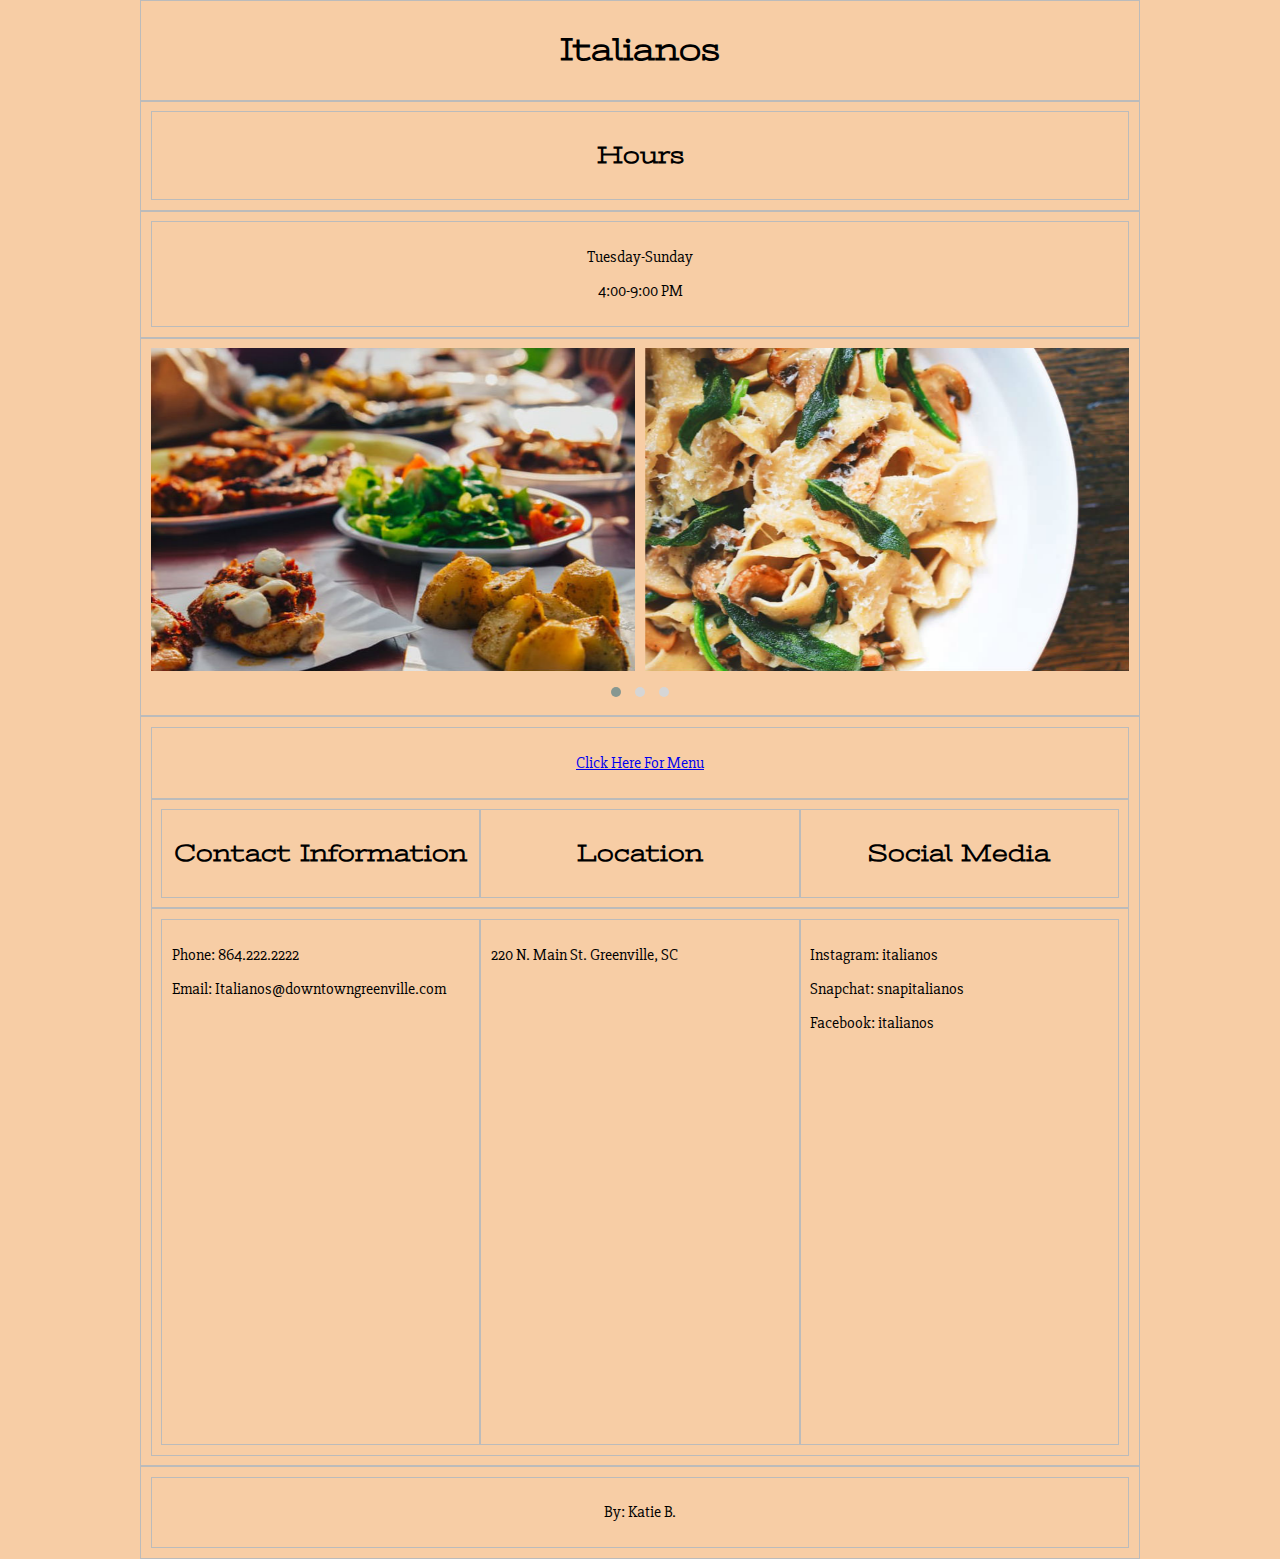
==== index.html @ 0493a71c "Add files via upload" ====
<!DOCTYPE html>

<html lang="en">
<head>
  <!-- metadata -->
  <meta charset="utf-8">
  <meta name="viewport" content="width=device-width, initial-scale=1">
  <link href="https://fonts.googleapis.com/css?family=Slabo+27px|Stint+Ultra+Expanded" rel="stylesheet">

  <!-- page title -->
  <title>Italianos</title>

  <!-- styles -->
  <link rel="stylesheet" href="css/normalize.css">
  <link rel="stylesheet" href="css/odin-0.5.0.css">
  <link rel="stylesheet" href="css/main.css">
  <link rel="stylesheet" href="css/owl.carousel.min.css">
  <link rel="stylesheet" href="css/owl.theme.default.min.css">
</head>

<body class="show-gridlines">

  <!-- start making your grid here -->
  <div class="row">
         <div class="col-sm-12">
             <h1 class="text-center">Italianos</h1>
  </div>

  <div class="row">
       <div class="col-sm-12">
        <h2 class="text-center">Hours</h2>
       </div>
     </div>

     <div class="row">
       <div class="col-sm-12">
        <p class="text-center">Tuesday-Sunday</center></p>
        <p class="text-center">4:00-9:00 PM</ceneter></p>
       </div>
     </div>

       <div class="owl-carousel">
         <div class="item"><img src="img/meal.jpg"></div>
         <div class="item"><img src="img/pastaish.jpg"></div>
         <div class="item"><img src="img/capris.jpg"></div>
         <div class="item"><img src="img/spaghetti.jpg"></div>
         <div class="item"><img src="img/pasta.jpg"></div>
         <div class="item"><img src="img/spaghetti1.jpg"></div>
       </div>

       <div class="row">
            <div class="col-sm-12">
             <p class="text-center"><a href="file:///H:/web%201/2016-11-14_Restaurant/menu.html">Click Here For Menu</a></p>
            </div>

            <div class="row">
                   <div class="col-sm-4">
                       <h2 class="text-center">Contact Information</h2>
                   </div>
                   <div class="col-sm-4">
                       <h2 class="text-center">Location</h2>
                   </div>
                   <div class="col-sm-4">
                       <h2 class="text-center">Social Media</h2>
                   </div>
                 </div>

                 <div class="row">
                        <div class="col-sm-4">
<p>Phone: 864.222.2222</p>
<p>Email: Italianos@downtowngreenville.com</p>
                        </div>
                        <div class="col-sm-4">
                          <p>220 N. Main St. Greenville, SC</p>
                          <iframe src="https://www.google.com/maps/embed?pb=!1m18!1m12!1m3!1d3274.120099633042!2d-82.39902404964108!3d34.853209482447205!2m3!1f0!2f0!3f0!3m2!1i1024!2i768!4f13.1!3m3!1m2!1s0x885831d1aa4ad85f%3A0x7703d87ab4d892b0!2s220+N+Main+St%2C+Greenville%2C+SC+29601!5e0!3m2!1sen!2sus!4v1479822664259" width="600" height="450" frameborder="0" style="border:0" allowfullscreen></iframe>

                        </div>
                        <div class="col-sm-4">
                          <p>Instagram: italianos</p>
                        <p>Snapchat: snapitalianos</p>
                        <p>Facebook: italianos</p>
                        </div>
                      </div>

         </div>

  <!-- include any javascript below this line -->
  <script src="js/jquery-2.1.4.min.js"></script>
  <script src="js/owl.carousel.min.js"></script>

  <script>
  $(document).ready(function() {
    $('.owl-carousel').owlCarousel({
        autoplay: false,
        autoplayTimeout: 4000,
        autoplayHoverPause: true,
        items : 2,
        loop : true,
        margin : 10,
        nav : false,
        dots: true
    })
   })
  </script>

  <div class="row">
         <div class="col-sm-12">
             <p class="text-center">By: Katie B.</p>
  </div>

</body>
</html>
---- css/odin-0.5.0.css ----
/* resets */

html {
    box-sizing: border-box;
}

*, *:before, *:after {
    box-sizing: inherit;

    /* technique from https://css-tricks.com/box-sizing/ */
}


/* container styles */

.container-sm,
.container-md,
.container-lg,
.container-xl {
  margin: 0 auto;
  padding: 0 0.7rem;
}

.container-sm {
  max-width: 480px;
}

.container-md {
  max-width: 720px;
}

.container-lg {
  max-width: 960px;
}

.container-xl {
  max-width: 1200px;
}


/* grid styles */

.row {
  display: flex;
  flex-direction: row;
  flex-wrap: wrap;
}

.row > *
{
  padding: 0.6rem;
  position: relative;
  width: 100%;
}

.row.gutter-default > * {
  padding: 0.6rem;
}

.row.gutter-double > * {
  padding: 1.2rem;
}

.row.gutter-none > * {
  padding: 0;
}

.col-xs-1 { width: 8.333333%; }
.col-xs-2 { width: 16.666666%; }
.col-xs-3 { width: 25%; }
.col-xs-4 { width: 33.333333%; }
.col-xs-5 { width: 41.666666%; }
.col-xs-6 { width: 50%; }
.col-xs-7 { width: 58.333333%; }
.col-xs-8 { width: 66.666666%; }
.col-xs-9 { width: 75%; }
.col-xs-10 { width: 83.333333%; }
.col-xs-11 { width: 91.666666%; }
.col-xs-12 { width: 100%; }

@media (min-width: 480px) {
  .col-sm-1 { width: 8.333333%; }
  .col-sm-2 { width: 16.666666%; }
  .col-sm-3 { width: 25%; }
  .col-sm-4 { width: 33.333333%; }
  .col-sm-5 { width: 41.666666%; }
  .col-sm-6 { width: 50%; }
  .col-sm-7 { width: 58.333333%; }
  .col-sm-8 { width: 66.666666%; }
  .col-sm-9 { width: 75%; }
  .col-sm-10 { width: 83.333333%; }
  .col-sm-11 { width: 91.666666%; }
  .col-sm-12 { width: 100%; }
}

@media (min-width: 720px) {
  .col-md-1 { width: 8.333333%; }
  .col-md-2 { width: 16.666666%; }
  .col-md-3 { width: 25%; }
  .col-md-4 { width: 33.333333%; }
  .col-md-5 { width: 41.666666%; }
  .col-md-6 { width: 50%; }
  .col-md-7 { width: 58.333333%; }
  .col-md-8 { width: 66.666666%; }
  .col-md-9 { width: 75%; }
  .col-md-10 { width: 83.333333%; }
  .col-md-11 { width: 91.666666%; }
  .col-md-12 { width: 100%; }
}

@media (min-width: 960px) {
  .col-lg-1 { width: 8.333333%; }
  .col-lg-2 { width: 16.666666%; }
  .col-lg-3 { width: 25%; }
  .col-lg-4 { width: 33.333333%; }
  .col-lg-5 { width: 41.666666%; }
  .col-lg-6 { width: 50%; }
  .col-lg-7 { width: 58.333333%; }
  .col-lg-8 { width: 66.666666%; }
  .col-lg-9 { width: 75%; }
  .col-lg-10 { width: 83.333333%; }
  .col-lg-11 { width: 91.666666%; }
  .col-lg-12 { width: 100%; }
}

.row.reverse {
  flex-direction: row-reverse;
}

@media (max-width: 479px) {
  .row.reverse-xs {
    flex-direction: row-reverse;
  }
}

@media (min-width: 480px) and (max-width: 719px) {
  .row.reverse-sm {
    flex-direction: row-reverse;
  }
}

@media (min-width: 720px) and (max-width: 959px) {
  .row.reverse-md {
    flex-direction: row-reverse;
  }
}

@media (min-width: 960px) {
  .row.reverse-lg {
    flex-direction: row-reverse;
  }
}


/* positioning helper classes */

.center-vertical,
.center-horizontal,
.push-left,
.push-right {
  display: flex;
}

.center-vertical {
  align-items: center;
}

.center-horizontal {
  justify-content: center;
}

.push-left {
  justify-content: flex-start;
}

.push-right {
  justify-content: flex-end;
}

.upper-left,
.upper-right,
.lower-right,
.lower-left {
  position: absolute;
}

.upper-left,
.gutter-default .upper-left {
  top: 0.6rem;
  left: 0.6rem;
}

.gutter-double .upper-left {
  top: 1.2rem;
  left: 1.2rem;
}

.gutter-none .upper-left {
  top: 0;
  left: 0;
}

.upper-right,
.gutter-default .upper-right {
  top: 0.6rem;
  right: 0.6rem;
}

.gutter-double .upper-right {
  top: 1.2rem;
  right: 1.2rem;
}

.gutter-none .upper-right {
  top: 0;
  right: 0;
}

.lower-right,
.gutter-default .lower-right {
  bottom: 0.6rem;
  right: 0.6rem;
}

.gutter-double .lower-right {
  bottom: 1.2rem;
  right: 1.2rem;
}

.gutter-none .lower-right {
  bottom: 0;
  right: 0;
}

.lower-left,
.gutter-default .lower-left {
  bottom: 0.6rem;
  left: 0.6rem;
}

.gutter-double .lower-left {
  bottom: 1.2rem;
  left: 1.2rem;
}

.gutter-none .lower-left {
  bottom: 0;
  left: 0;
}


/* responsive features */
img,
iframe,
video {
  max-width: 100%;
}

/* responsive helper classes */

@media (max-width: 479px) {
  .hide-xs,
  .show-sm-only,
  .show-md-only,
  .show-lg-only {
    display: none;
  }
}

@media (min-width: 480px) and (max-width: 719px) {
  .hide-sm,
  .show-xs-only,
  .show-md-only,
  .show-lg-only {
    display: none;
  }
}

@media (min-width: 720px) and (max-width: 959px) {
  .hide-md,
  .show-xs-only,
  .show-sm-only,
  .show-lg-only {
    display: none;
  }
}

@media (min-width: 960px) {
  .hide-lg,
  .show-xs-only,
  .show-sm-only,
  .show-md-only {
    display: none;
  }
}


/* other helper classes */
.right {
  float: right;
  margin-left: 1.2rem;
  margin-bottom: 1.2rem;
}

.left {
  float: left;
  margin-right: 1.2rem;
  margin-bottom: 1.2rem;
}

.clear {
  clear: both;
}

.center {
  display: block;
  margin: 0 auto;
}

.text-left {
  text-align: left;
}

.text-right {
  text-align: right;
}

.text-center {
  text-align: center;
}

.text-justify {
  text-align: justify;
}

/* image styles */
img.rounded {
  border-radius: 0.4rem;
}

img.circle {
  border-radius: 50%;
}

/* table styles */
table.table-basic {
  border-collapse: collapse;
  color: #333;
}

table.table-basic caption {
  font-size: 1.4rem;
  font-weight: bold;
  padding: 0.4rem;
  text-align: center;
}

table.table-basic thead {

}

table.table-basic tbody {

}

table.table-basic tfoot {
  color: #555;
  font-size: 0.8em;
  font-style: italic;
}

table.table-basic tr {

}

table.table-basic td,
table.table-basic th {
  padding: 0.4rem 0.8rem;
}

table.table-basic th {
  border-bottom: 1px solid #999;
  border-top: 1px solid #999;
}

table.table-basic td {

}

/* responsive table based on
 * http://allthingssmitty.com/2016/10/03/responsive-table-layout/
 */
 table.table-stack,
 table.table-stack-lg {
   width: 100%;
 }

 table.table-stack,
 table.table-stack-lg {
   border: none;
   clip: rect(0 0 0 0);
   height: 1px;
   margin: -1px;
   overflow: hidden;
   padding: 0;
   position: absolute !important;
   width: 1px;
 }

 table.table-stack,
 table.table-stack-lg {
   border: 1px solid #bbb;
   display: block;
   margin-bottom: 0.4rem;
   padding: 0.4rem;
 }

 table.table-stack,
 table.table-stack-lg {
   display: block;
   text-align: right;
 }

 table.table-stack,
 table.table-stack-lg {
   content: attr(aria-label);
   float: left;
   font-weight: bold;
   color: #555;
 }
}

@media screen and (max-width: 479px) {
  table.table-stack-xs {
    width: 100%;
  }

  table.table-stack-xs thead {
    border: none;
    clip: rect(0 0 0 0);
    height: 1px;
    margin: -1px;
    overflow: hidden;
    padding: 0;
    position: absolute !important;
    width: 1px;
  }

  table.table-stack-xs tr {
    border: 1px solid #bbb;
    display: block;
    margin-bottom: 0.4rem;
    padding: 0.4rem;
  }

  table.table-stack-xs td {
    display: block;
    text-align: right;
  }

  table.table-stack-xs td:before {
    content: attr(aria-label);
    float: left;
    font-weight: bold;
    color: #555;
  }
}

/* responsive table based on
 * http://allthingssmitty.com/2016/10/03/responsive-table-layout/
 */
 @media screen and (max-width: 719px) {
   table.table-stack-sm {
     width: 100%;
   }

   table.table-stack-sm thead {
     border: none;
     clip: rect(0 0 0 0);
     height: 1px;
     margin: -1px;
     overflow: hidden;
     padding: 0;
     position: absolute !important;
     width: 1px;
   }

   table.table-stack-sm tr {
     border: 1px solid #bbb;
     display: block;
     margin-bottom: 0.4rem;
     padding: 0.4rem;
   }

   table.table-stack-sm td {
     display: block;
     text-align: right;
   }

   table.table-stack-sm td:before {
     content: attr(aria-label);
     float: left;
     font-weight: bold;
     color: #555;
   }
 }

@media screen and (max-width: 959px) {
   table.table-stack-md {
     width: 100%;
   }

   table.table-stack-md thead {
     border: none;
     clip: rect(0 0 0 0);
     height: 1px;
     margin: -1px;
     overflow: hidden;
     padding: 0;
     position: absolute !important;
     width: 1px;
   }

   table.table-stack-md tr {
     border: 1px solid #bbb;
     display: block;
     margin-bottom: 0.4rem;
     padding: 0.4rem;
   }

   table.table-stack-md td {
     display: block;
     text-align: right;
   }

   table.table-stack-md td:before {
     content: attr(aria-label);
     float: left;
     font-weight: bold;
     color: #555;
   }
 }

table.shade-even-rows tbody tr:nth-child(even) {
  background-color: #ddd;
}

table.shade-odd-rows tbody  tr:nth-child(odd) {
  background-color: #ddd;
}


/* apply .show-gridlines to body when creating initial grid or when debugging */
.show-gridlines .row > * {
  border: 1px solid #bbb;
}
---- css/main.css ----
/*** sectioning elements ***/

body {
  max-width: 1000px;
  margin: 0 auto;
  background-color: #F7CDA5
}

header {

}

main {

}

footer {

}

nav {

}

section {

}

aside {

}


/**** content styles ***/

h1 {
font-family: 'Stint Ultra Expanded', cursive;
}

h2 {
font-family: 'Stint Ultra Expanded', cursive;
}

h3 {

}

h4 {

}

h5 {

}

h6 {

}

p {
font-family: 'Slabo 27px', serif;
}

blockquote {

}

ol {

}

ul {

}

li {

}

table {

}

tr {

}

th {

}

td {

}


/*** image styles ***/

img  {

}


/*** link styles ***/

a:link {

}

a:visited {

}

a:hover {

}

a:active {

}
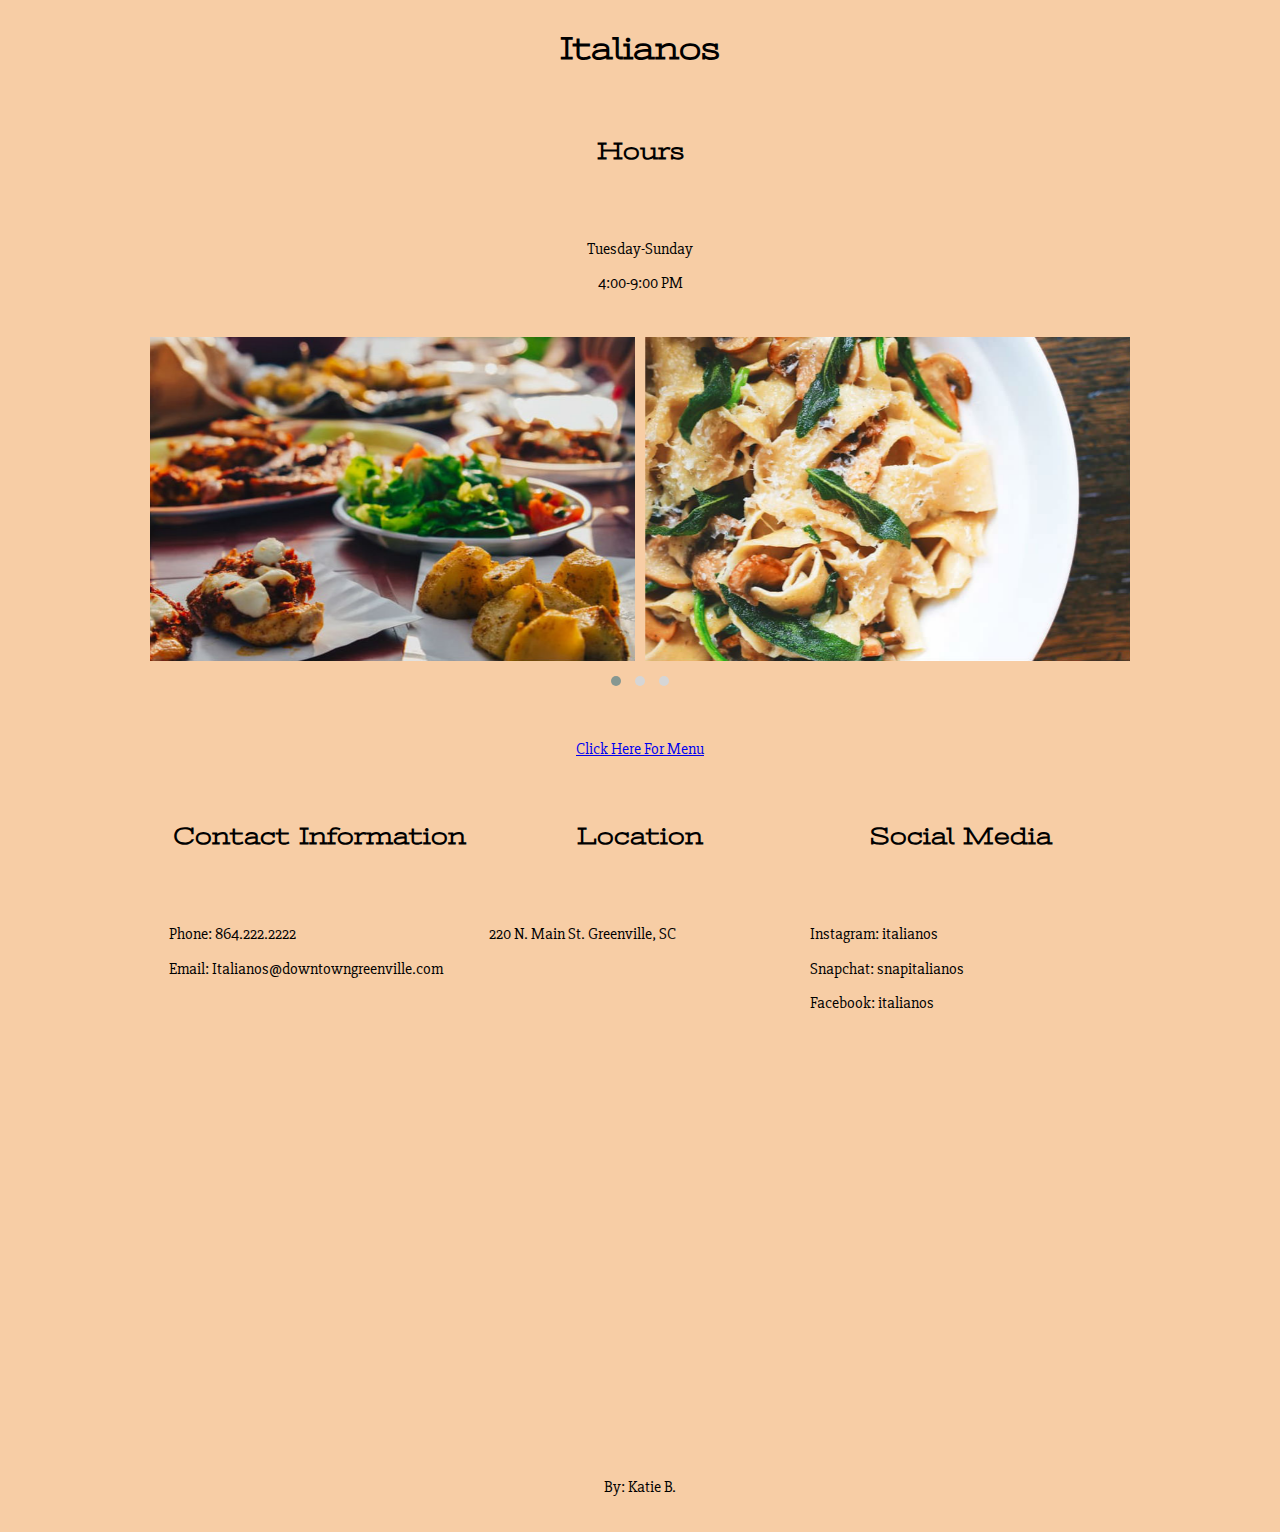
==== commit 0ff61df3: "Add files via upload" ====
--- a/index.html
+++ b/index.html
@@ -18,7 +18,7 @@
   <link rel="stylesheet" href="css/owl.theme.default.min.css">
 </head>
 
-<body class="show-gridlines">
+<body>
 
   <!-- start making your grid here -->
   <div class="row">
@@ -50,7 +50,7 @@
 
        <div class="row">
             <div class="col-sm-12">
-             <p class="text-center"><a href="file:///H:/web%201/2016-11-14_Restaurant/menu.html">Click Here For Menu</a></p>
+             <p class="text-center"><a href="menu.html">Click Here For Menu</a></p>
             </div>
 
             <div class="row">
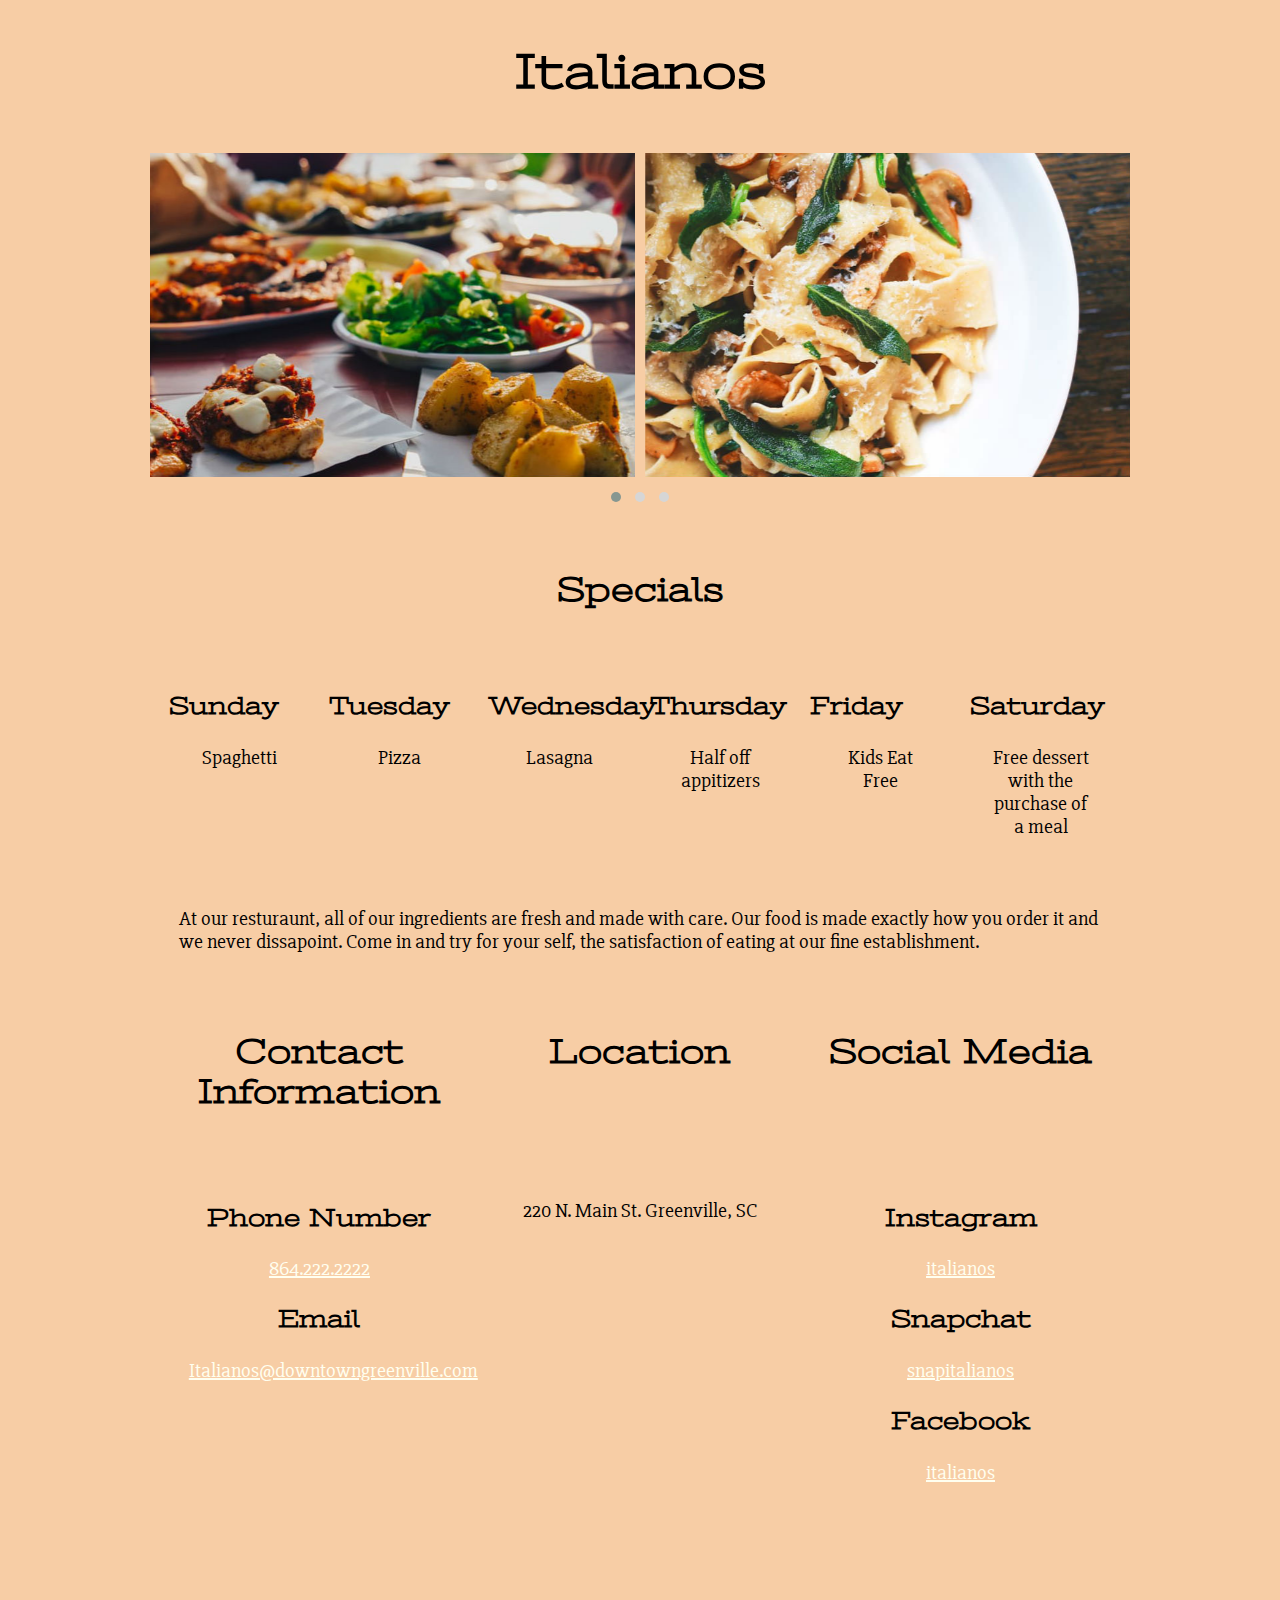
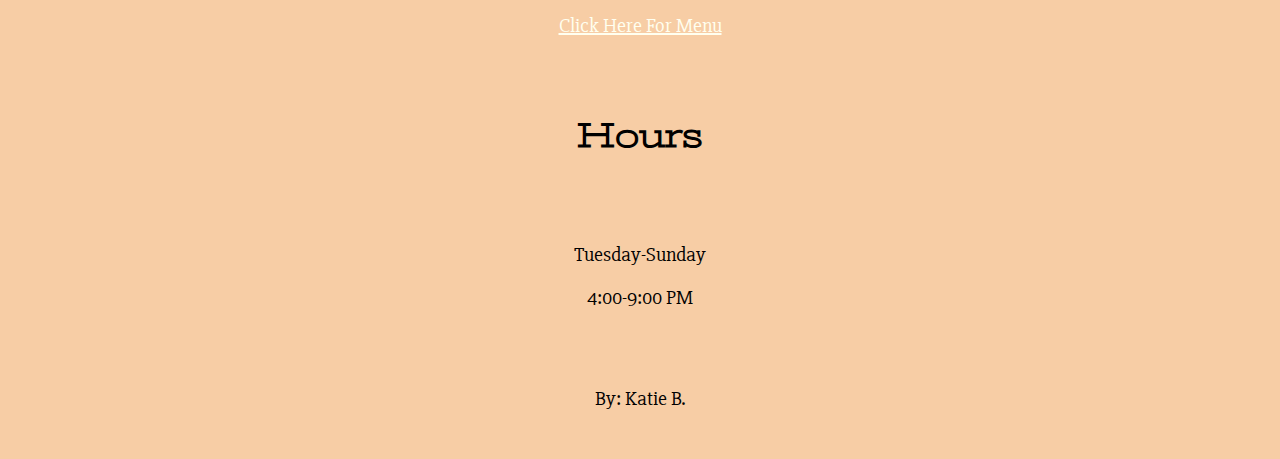
==== commit 7253224b: "Add files via upload" ====
--- a/index.html
+++ b/index.html
@@ -6,6 +6,7 @@
   <meta charset="utf-8">
   <meta name="viewport" content="width=device-width, initial-scale=1">
   <link href="https://fonts.googleapis.com/css?family=Slabo+27px|Stint+Ultra+Expanded" rel="stylesheet">
+  <link rel="icon" type="image/x-icon" href="img/favicon.png">
 
   <!-- page title -->
   <title>Italianos</title>
@@ -26,19 +27,6 @@
              <h1 class="text-center">Italianos</h1>
   </div>
 
-  <div class="row">
-       <div class="col-sm-12">
-        <h2 class="text-center">Hours</h2>
-       </div>
-     </div>
-
-     <div class="row">
-       <div class="col-sm-12">
-        <p class="text-center">Tuesday-Sunday</center></p>
-        <p class="text-center">4:00-9:00 PM</ceneter></p>
-       </div>
-     </div>
-
        <div class="owl-carousel">
          <div class="item"><img src="img/meal.jpg"></div>
          <div class="item"><img src="img/pastaish.jpg"></div>
@@ -49,9 +37,38 @@
        </div>
 
        <div class="row">
-            <div class="col-sm-12">
-             <p class="text-center"><a href="menu.html">Click Here For Menu</a></p>
-            </div>
+              <div class="col-sm-12">
+                  <h2 class="text-center">Specials</h2>
+       </div>
+
+       <div class="row">
+               <div class="col-sm-2">
+                 <h3>Sunday</h3>
+                 <p class="text-center">Spaghetti</p>
+               </div>
+               <div class="col-sm-2">
+                 <h3>Tuesday</h3>
+                 <p class="text-center">Pizza</p>
+               </div>
+               <div class="col-sm-2">
+                 <h3>Wednesday</h3>
+                 <p class="text-center">Lasagna<p>
+               </div>
+               <div class="col-sm-2">
+                 <h3>Thursday</h3>
+                 <p class="text-center">Half off appitizers</p>
+               </div>
+               <div class="col-sm-2">
+                 <h3>Friday</h3>
+                 <p class="text-center">Kids Eat Free</p>
+               </div>
+               <div class="col-sm-2">
+                 <h3>Saturday</h3>
+                 <p class="text-center">Free dessert with the purchase of a meal</p>
+               </div>
+             </div>
+
+<p>At our resturaunt, all of our ingredients are fresh and made with care.  Our food is made exactly how you order it and we never dissapoint. Come in and try for your self, the satisfaction of eating at our fine establishment.</p>
 
             <div class="row">
                    <div class="col-sm-4">
@@ -67,22 +84,45 @@
 
                  <div class="row">
                         <div class="col-sm-4">
-<p>Phone: 864.222.2222</p>
-<p>Email: Italianos@downtowngreenville.com</p>
+<h3  class="text-center">Phone Number</h3>
+   <p  class="text-center"> <a href="file:///H:/web%201/2016-11-14_Restaurant/index.html">864.222.2222</a></p>
+<h3 class="text-center" >Email</h3>
+<p  class="text-center"><a href="file:///H:/web%201/2016-11-14_Restaurant/index.html">Italianos@downtowngreenville.com</a></p>
                         </div>
                         <div class="col-sm-4">
-                          <p>220 N. Main St. Greenville, SC</p>
-                          <iframe src="https://www.google.com/maps/embed?pb=!1m18!1m12!1m3!1d3274.120099633042!2d-82.39902404964108!3d34.853209482447205!2m3!1f0!2f0!3f0!3m2!1i1024!2i768!4f13.1!3m3!1m2!1s0x885831d1aa4ad85f%3A0x7703d87ab4d892b0!2s220+N+Main+St%2C+Greenville%2C+SC+29601!5e0!3m2!1sen!2sus!4v1479822664259" width="600" height="450" frameborder="0" style="border:0" allowfullscreen></iframe>
+                          <p  class="text-center">220 N. Main St. Greenville, SC</p>
+                          <iframe src="https://www.google.com/maps/embed?pb=!1m18!1m12!1m3!1d3274.120099633042!2d-82.39902404964108!3d34.853209482447205!2m3!1f0!2f0!3f0!3m2!1i1024!2i768!4f13.1!3m3!1m2!1s0x885831d1aa4ad85f%3A0x7703d87ab4d892b0!2s220+N+Main+St%2C+Greenville%2C+SC+29601!5e0!3m2!1sen!2sus!4v1479822664259" width="600" height="300" frameborder="0" style="border:0" allowfullscreen></iframe>
 
                         </div>
                         <div class="col-sm-4">
-                          <p>Instagram: italianos</p>
-                        <p>Snapchat: snapitalianos</p>
-                        <p>Facebook: italianos</p>
+                          <h3 class="text-center"> Instagram</h3>
+                             <p class="text-center"> <a href="file:///H:/web%201/2016-11-14_Restaurant/index.html"> italianos </a></p>
+                        <h3 class="text-center">Snapchat</h3>
+                           <p class="text-center"><a href="file:///H:/web%201/2016-11-14_Restaurant/index.html"> snapitalianos</a></p>
+                        <h3 class="text-center">Facebook</h3>
+                           <p class="text-center"><a href="file:///H:/web%201/2016-11-14_Restaurant/index.html"> italianos</a></p>
                         </div>
                       </div>
 
          </div>
+
+         <div class="row">
+              <div class="col-sm-12">
+               <p class="text-center"><a href="menu.html">Click Here For Menu</a></p>
+              </div>
+
+         <div class="row">
+              <div class="col-sm-12">
+               <h2 class="text-center">Hours</h2>
+              </div>
+            </div>
+
+            <div class="row">
+              <div class="col-sm-12">
+               <p class="text-center">Tuesday-Sunday</center></p>
+               <p class="text-center">4:00-9:00 PM</ceneter></p>
+              </div>
+            </div>
 
   <!-- include any javascript below this line -->
   <script src="js/jquery-2.1.4.min.js"></script>
--- a/css/main.css
+++ b/css/main.css
@@ -35,14 +35,17 @@
 
 h1 {
 font-family: 'Stint Ultra Expanded', cursive;
+font-size: 50px;
 }
 
 h2 {
 font-family: 'Stint Ultra Expanded', cursive;
+font-size: 35px;
 }
 
 h3 {
-
+font-family:  'Stint Ultra Expanded', cursive;
+font-size: 25px
 }
 
 h4 {
@@ -59,6 +62,8 @@
 
 p {
 font-family: 'Slabo 27px', serif;
+font-size: 20px;
+margin: 20px;
 }
 
 blockquote {
@@ -104,11 +109,11 @@
 /*** link styles ***/
 
 a:link {
-
+color: #FFFFF0
 }
 
 a:visited {
-
+color: #FFFFF0
 }
 
 a:hover {
